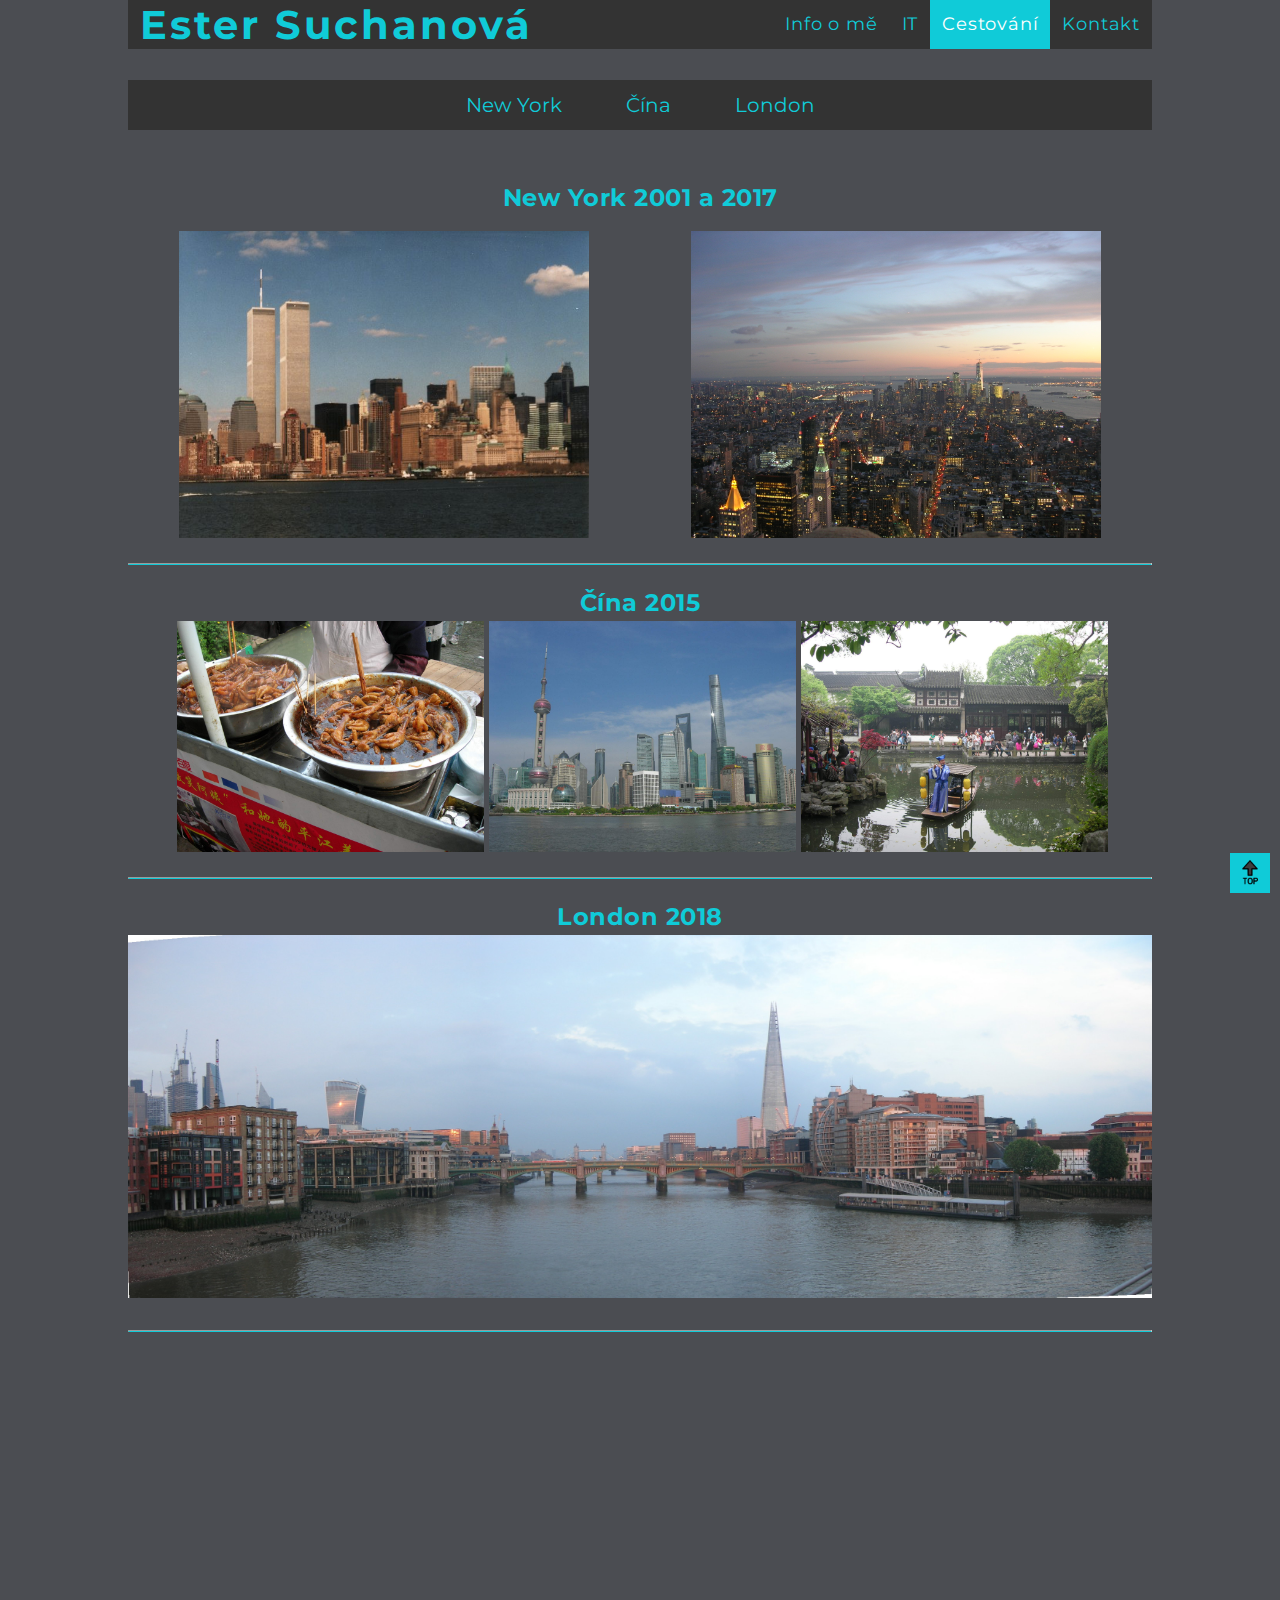
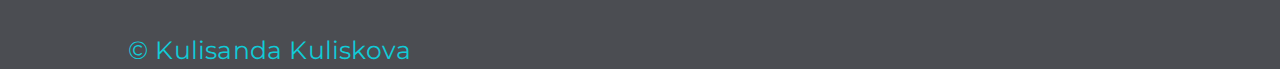
==== cestovani.html @ f96711cc "ES - pokus o nahrání stránek do GitHub" ====
<!DOCTYPE html>
<html lang="cs">

<head>
  <meta charset="UTF-8">
  <meta name="viewport" content="width=device-width, initial-scale=1.0">
  <link href="style.css" rel="stylesheet" type="text/css">
  <link rel="preconnect" href="https://fonts.gstatic.com">
  <link
    href="https://fonts.googleapis.com/css2?family=Montserrat&family=Source+Sans+Pro:wght@200;300;400;600;700;900&display=swap"
    rel="stylesheet">
  <title>Ester Suchanová</title>
</head>

<body>
  <header>
    <nav class="menu">
      <a href="index.html" class="jmeno">Ester Suchanová</a>
      <div class="odkazy">
        <a href="ome.html">Info o mě</a>
        <a href="it.html">IT</a>
        <a class="active" href="cestovani.html">Cestování</a>
        <a href="kontakt.html">Kontakt</a>
      </div>
    </nav>
  </header>

  <main>

    <div>
      <a id="nahoru"></a>
    </div>

    <ul class="fotogalerie">
      <li><a href="#newyork">New York</a></li>
      <li><a href="#cina">Čína</a></li>
      <li><a href="#london">London</a></li>
    </ul>

    <h2>New York 2001 a 2017</h2>
    <section class="newyork" id="newyork">
      <img src="obrazky/ny2001.jpg">
      <img src="obrazky/ny2017.jpg">
    </section>

    <hr>

    <h2>Čína 2015</h2>

    <section class="cina" id="cina">
      <img src="obrazky/cina1.jpg">
      <img src="obrazky/cina2.jpg">
      <img src="obrazky/cina3.jpg">
    </section>
    <hr>

    <h2>London 2018</h2>
    <section class="london" id="london">
      <img src="obrazky/london.jpg">
    </section>

    <hr>

  </main>

  <div class="vypln"></div>

  <div class="sipka">
    <a href="#nahoru"><img src="obrazky/top.png"></a>
  </div>

  <footer>
    <p>&copy Kulisanda Kuliskova</p>
  </footer>
  <script src="script.js"></script>
</body>

</html>
---- style.css ----
* {
  box-sizing: border-box;
  padding: 0;
  margin: 0;
}
body {
  background-color: #4b4d52;
  color: #10cbd8;
  text-decoration: none;
  padding: 0 10%;
  margin: 0 auto;
  line-height: 1.5;
  font-family: 'Montserrat', 'Source Sans Pro', sans-serif;
  
  height: 100vh;
}

/*menu*/

.menu {
  overflow: hidden;
  background-color: #333;
  position: fixed;
  top: 0;
  width: 80%;
}

.menu a {
  float: left;
  text-align: center;
  padding: 12px;
  text-decoration: none;
  font-size: 18px; 
  line-height: 25px;
  color: #10cbd8;
  letter-spacing: 0.8px;
}

.menu .jmeno {
  font-size: 40px;
  font-weight: bold;
  letter-spacing: 3px;
}

.menu a:hover, .menu .active {
  background-color:#10cbd8;
  color: white;
  transition: 2s;
}


.odkazy {
  float: right;
}

/*CSS pro zbytek stránky*/
.main {
  margin-top: 80px;
}

p {
text-align: justify;
letter-spacing: 0.2px;
}

/*3 boxy s cíly na letošní rok*/
h2{
  text-align: center;
  margin-top: 20px;
  letter-spacing: 0.5px;
}
.cil{
  display: flex;
  justify-content: center;
  margin-top: 25px; 
}

.box{
  width: 200px;
  height: 150px;
  background-color: white;
  border-radius: 10px;
  padding: 10px;
  color: #f149b3;
  font-weight: bold;
  margin: 0px 20px;
}

.box p{
  text-align: center;
}

.vypln{
  height: 300px;
}

/*patička*/
footer {
  font-size: 25px;
  padding-bottom: 0;
  margin-bottom: 0;
  clear: left;
}


/*stránka Kontakty*/

.mapa {
  display: flex;
  justify-content: center;
  margin-top: 100px;
}

.social img{
  margin: 20px 10px 10px 0px;
  width: 120px;
  height: 120px;
}

.social{
  display: flex;
  justify-content: center;
}

form{
  text-align: center;
  margin: 20px 0;
}
form input, textarea{
  border-radius: 5px;
  border: 2px solid #10cbd8;
  margin-top: 10px;
  padding: 3px;
  width: 200px;
 }

input[type=submit] {
  background: #10cbd8;
  color: white;
  font-weight: bold;
  font-size: 15px;
  padding: 5px;
  width: 100px;
  border: 2px solid #10cbd8;
}

input[type=submit]:hover {
  background: white;
  color: #10cbd8;
  font-weight: bold;
  font-size: 15px;
  padding: 5px;
  width: 100px;
  border: 2px solid #10cbd8;
}

/*stránka o mě a IT*/
.moje img{
  width: 25%;
  border-radius: 15px;
  float: left;
  margin: 0px 20px 20px 0px;
 }

.popis, .coumim{
  margin-top: 80px;
}

.seznamit, .bloudil{
  margin-top: 15px;
}
.seznamit ul li{
  text-align: center;
  list-style-type: none;
}

.bloudil a{
  text-decoration: none;
  color: #10D817;
  font-weight: bold;
  font-size: 20px;
  margin-top: 10px;
  justify-content: center;
  display: flex;
}

table{
  border-spacing: 0px;
  margin-top: 15px;
  justify-content: center;
  display: flex;
  }

th, td {
  border-bottom: 1px solid #f149b3;
  text-align: left;
  padding-top: 5px;
}

.sport{
  text-align: center;
  padding-left: 15px;
}

.zivotopis, .zivotopis a {
  text-decoration: none;
  text-align: center;
  color:#10cbd8;
  margin: 30px;
  font-size: 30px;
}

.zivotopis a:hover {
  background-color: #10cbd8;
  color: white;
  padding: 5px 10px;
}
.zivotopis p {
  font-size: 15px;
  text-align: center;
}


/*Cestování*/

hr{
  border-bottom: 1px solid #10cbd8;
  margin-top: 25px; 
}



.fotogalerie{
  padding: 0;
  margin-top: 80px;
  margin-bottom: 50px;
  text-align: center;
  background-color: #333;
}
.fotogalerie li {
  display: inline-block;
}

.fotogalerie a {
  color: #10cbd8;
  text-decoration: none;
  display: inline-block;
  padding: 10px 30px;
  font-size: 20px;
}

.fotogalerie a:hover, a:focus {
  background-color:#10cbd8;
  color: white;
}

.newyork, .cina {
  display: flex;
  justify-content: center;

}
.newyork img{
  width: 40%;
  margin: 0 auto;
  padding-top: 15px;
 }

.cina img {
   width: 30%;
   margin-left: 5px;
 }

.london img {
   width: 100%;
 }

 .sipka {
   bottom: 0;
   right: 10px;
   position: fixed;
   }

 .sipka img {
   background-color: #10cbd8;
   width: 40px;
 }
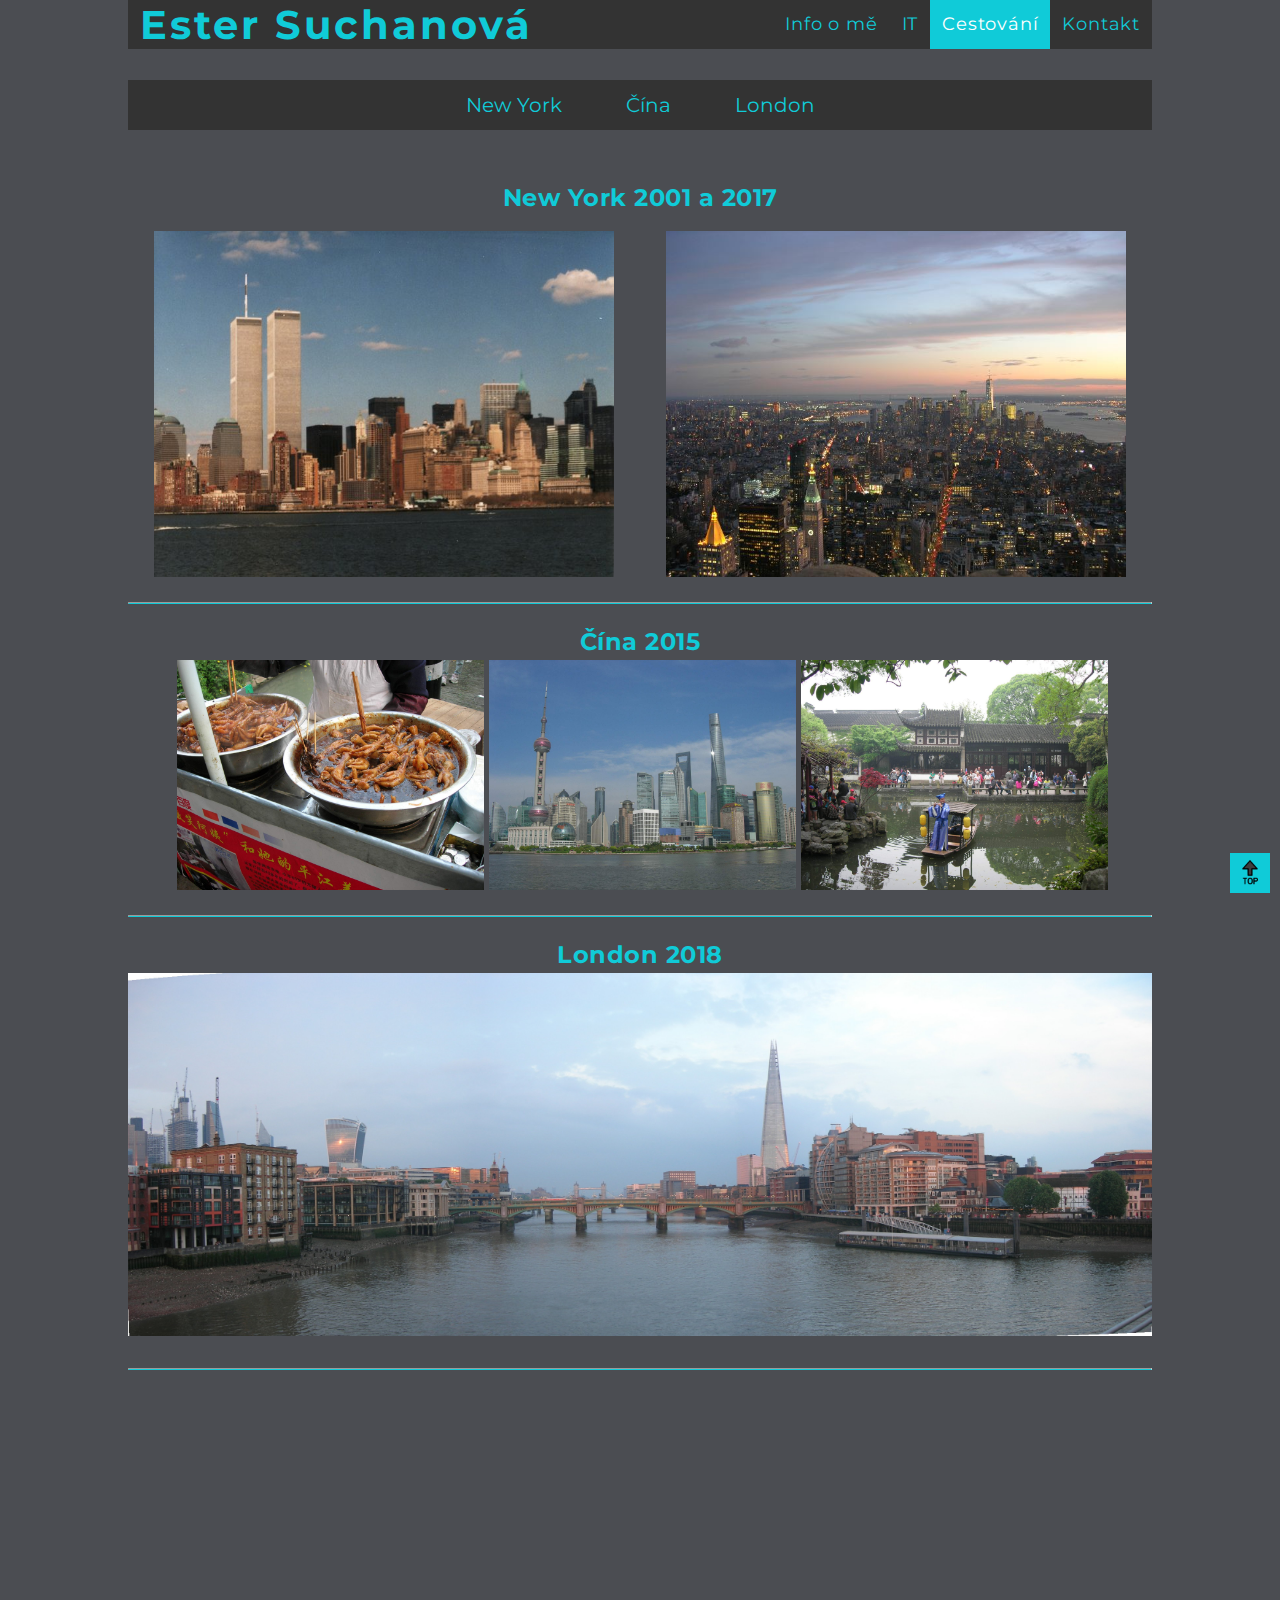
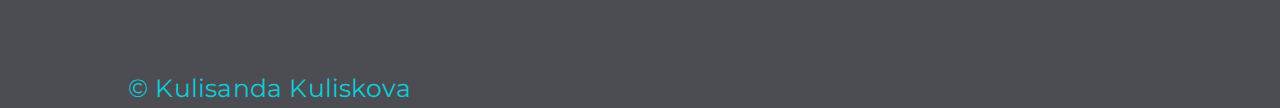
==== commit 5084c320: "no changes" ====
--- a/cestovani.html
+++ b/cestovani.html
@@ -27,11 +27,7 @@
 
   <main>
 
-    <div>
-      <a id="nahoru"></a>
-    </div>
-
-    <ul class="fotogalerie">
+    <ul class="fotogalerie" id="nahoru">
       <li><a href="#newyork">New York</a></li>
       <li><a href="#cina">Čína</a></li>
       <li><a href="#london">London</a></li>
@@ -44,6 +40,7 @@
     </section>
 
     <hr>
+
 
     <h2>Čína 2015</h2>
 
--- a/style.css
+++ b/style.css
@@ -228,8 +228,6 @@
   margin-top: 25px; 
 }
 
-
-
 .fotogalerie{
   padding: 0;
   margin-top: 80px;
@@ -257,10 +255,10 @@
 .newyork, .cina {
   display: flex;
   justify-content: center;
-
-}
+ }
+
 .newyork img{
-  width: 40%;
+  width: 45%;
   margin: 0 auto;
   padding-top: 15px;
  }
